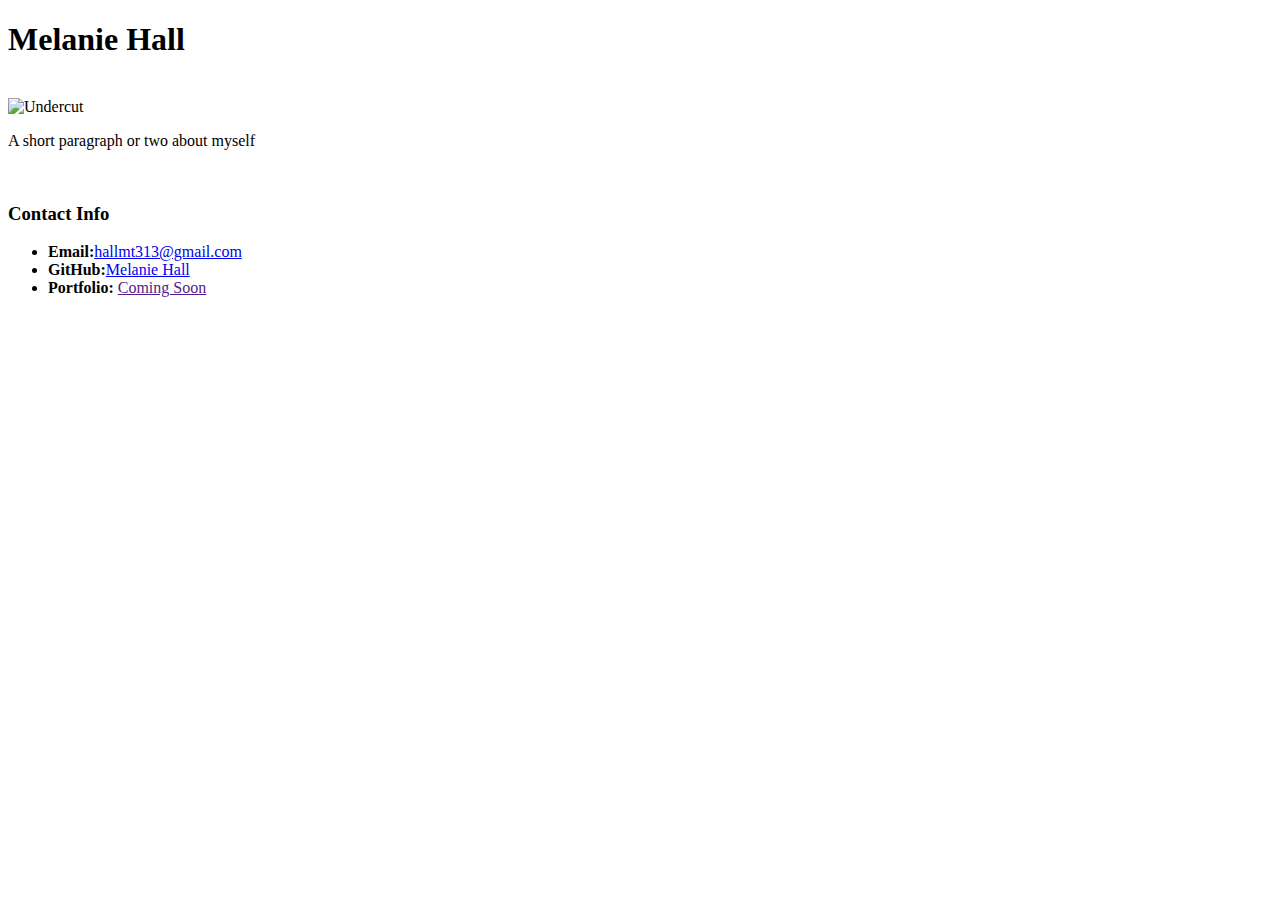
==== index.html @ 94a923c4 "This time with feeling" ====
<!DOCTYPE html>
<!--[if lt IE 7]>      <html class="no-js lt-ie9 lt-ie8 lt-ie7"> <![endif]-->
<!--[if IE 7]>         <html class="no-js lt-ie9 lt-ie8"> <![endif]-->
<!--[if IE 8]>         <html class="no-js lt-ie9"> <![endif]-->
<!--[if gt IE 8]><!--> <html class="no-js"> <!--<![endif]-->
    <head>
        <meta charset="utf-8">
        <meta http-equiv="X-UA-Compatible" content="IE=edge">
        <title>Student Bio</title>
        <meta name="description" content="">
        <meta name="viewport" content="width=device-width, initial-scale=1">
        
    </head>
    <body>
        <!--[if lt IE 7]>
            <p class="browsehappy">You are using an <strong>outdated</strong> browser. Please <a href="#">upgrade your browser</a> to improve your experience.</p>
        <![endif]-->
        <h1>Melanie Hall</h1>
        <script src="" async defer></script>
        <br>
            <img src="Undercut.jpg" alt="Undercut" width="200" height="200">
        <br>
            <p>A short paragraph or two about myself</p>
         <br>
            <h3>Contact Info</h3>
            <ul>
                <li><b>Email:</b><a href="hallmt313@gmail.com">hallmt313@gmail.com</a></li>
                <li><b>GitHub:</b><a href="https://github.com/mhall313">Melanie Hall</a></li>
                <li><b>Portfolio: </b><a href="">Coming Soon</a></li>

            </ul>
    </body>
</html>
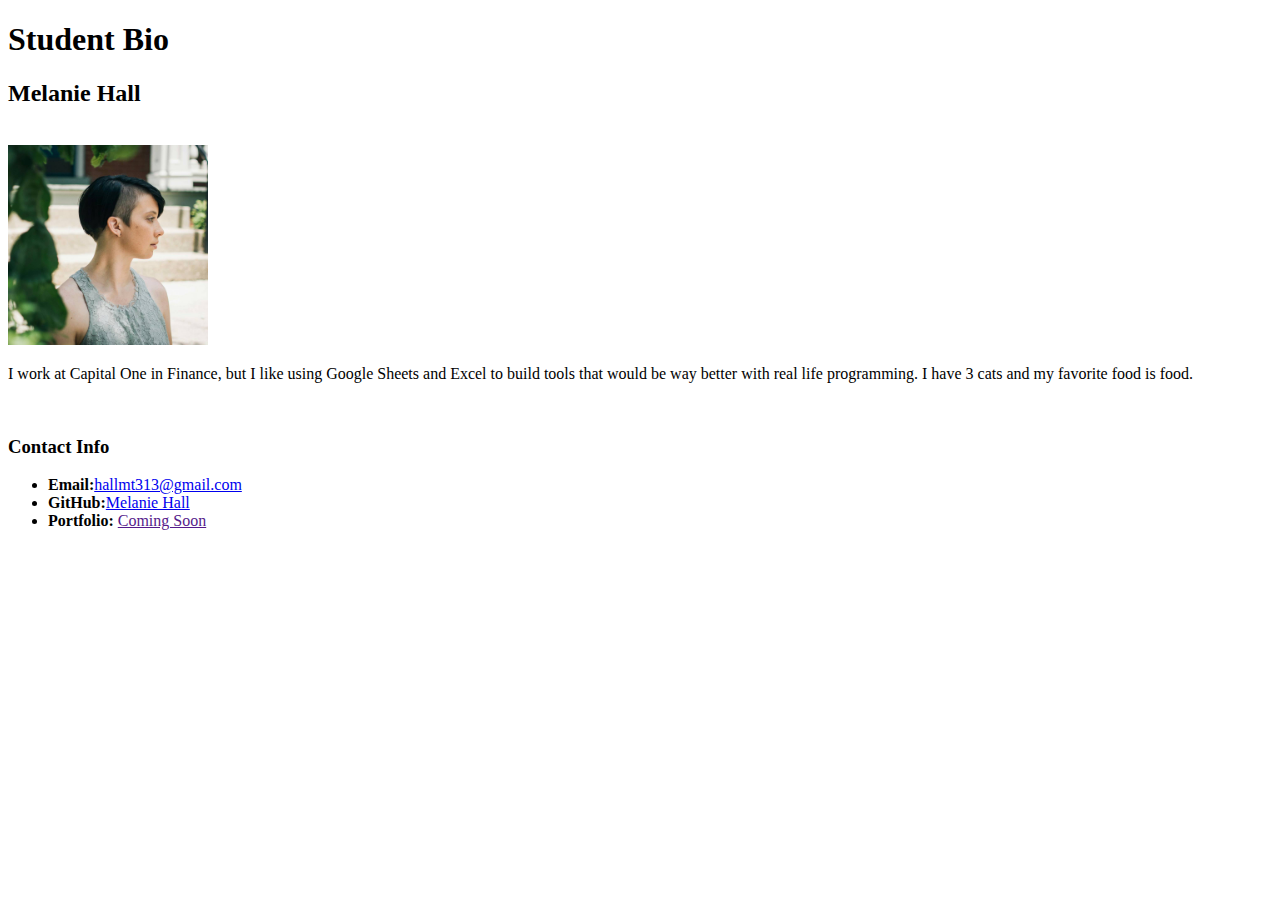
==== commit 43830e14: "About me update" ====
--- a/index.html
+++ b/index.html
@@ -1,7 +1,4 @@
 <!DOCTYPE html>
-<!--[if lt IE 7]>      <html class="no-js lt-ie9 lt-ie8 lt-ie7"> <![endif]-->
-<!--[if IE 7]>         <html class="no-js lt-ie9 lt-ie8"> <![endif]-->
-<!--[if IE 8]>         <html class="no-js lt-ie9"> <![endif]-->
 <!--[if gt IE 8]><!--> <html class="no-js"> <!--<![endif]-->
     <head>
         <meta charset="utf-8">
@@ -12,15 +9,13 @@
         
     </head>
     <body>
-        <!--[if lt IE 7]>
-            <p class="browsehappy">You are using an <strong>outdated</strong> browser. Please <a href="#">upgrade your browser</a> to improve your experience.</p>
-        <![endif]-->
-        <h1>Melanie Hall</h1>
+        <h1>Student Bio</h1>
+        <h2>Melanie Hall</h2>
         <script src="" async defer></script>
         <br>
             <img src="Undercut.jpg" alt="Undercut" width="200" height="200">
         <br>
-            <p>A short paragraph or two about myself</p>
+            <p>I work at Capital One in Finance, but I like using Google Sheets and Excel to build tools that would be way better with real life programming. I have 3 cats and my favorite food is food.</p>
          <br>
             <h3>Contact Info</h3>
             <ul>
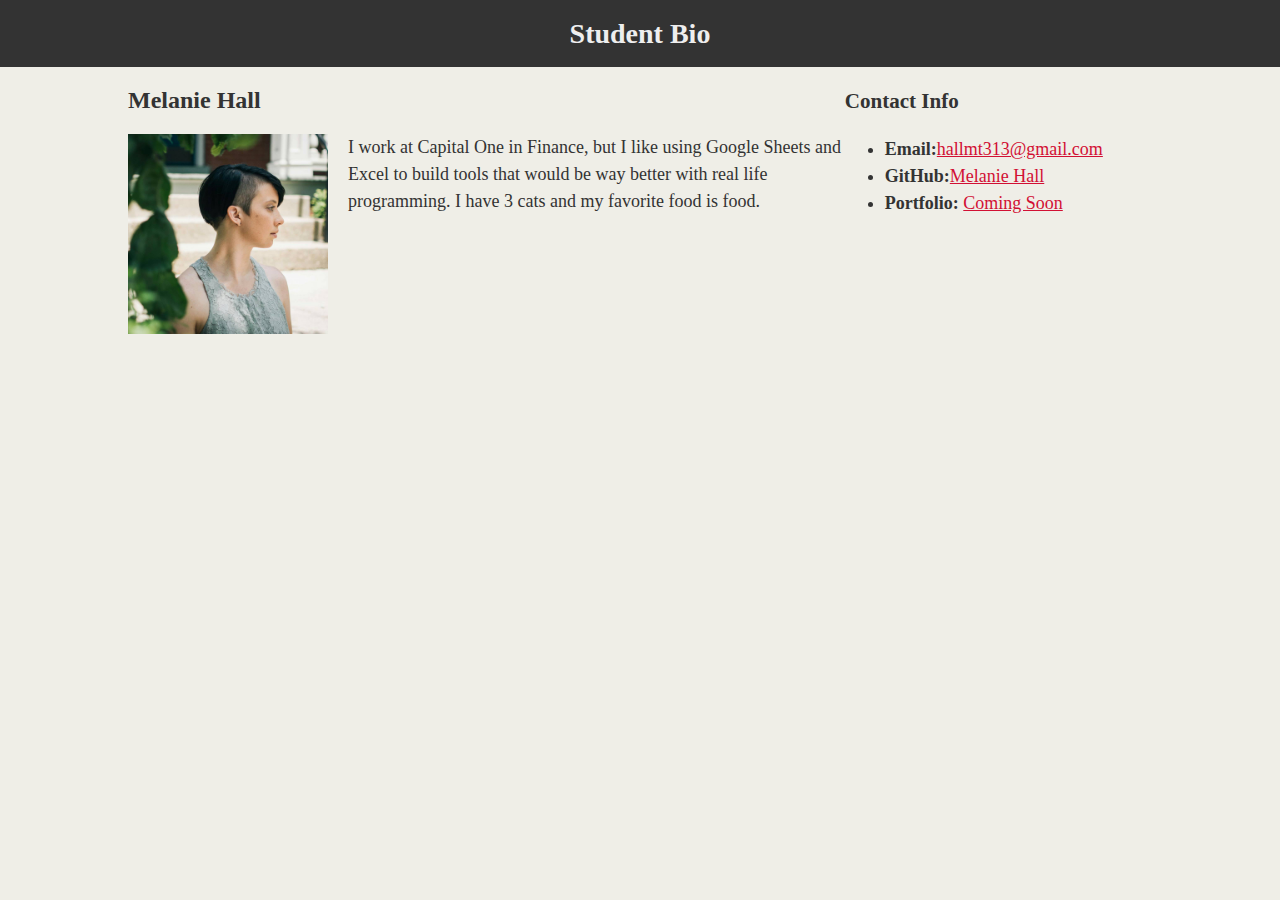
==== commit f81054a3: "Reorg wth" ====
--- a/index.html
+++ b/index.html
@@ -6,23 +6,27 @@
         <title>Student Bio</title>
         <meta name="description" content="">
         <meta name="viewport" content="width=device-width, initial-scale=1">
-        
+        <link rel="stylesheet" type="text/css" href="css/style.css">
     </head>
     <body>
-        <h1>Student Bio</h1>
-        <h2>Melanie Hall</h2>
-        <script src="" async defer></script>
-        <br>
-            <img src="Undercut.jpg" alt="Undercut" width="200" height="200">
-        <br>
-            <p>I work at Capital One in Finance, but I like using Google Sheets and Excel to build tools that would be way better with real life programming. I have 3 cats and my favorite food is food.</p>
-         <br>
-            <h3>Contact Info</h3>
-            <ul>
-                <li><b>Email:</b><a href="hallmt313@gmail.com">hallmt313@gmail.com</a></li>
-                <li><b>GitHub:</b><a href="https://github.com/mhall313">Melanie Hall</a></li>
-                <li><b>Portfolio: </b><a href="">Coming Soon</a></li>
-
-            </ul>
+        <header>
+            <h1>Student Bio</h1>
+        </header>
+        <div class="container">
+                <section id="main-bio">
+                    <h2>Melanie Hall</h2>
+                        <img id="bio-image" src="Undercut.jpg" alt="Undercut" width="200" height="200">
+                        <p>I work at Capital One in Finance, but I like using Google Sheets and Excel to build tools that would be way better with real life programming. I have 3 cats and my favorite food is food.</p>
+                </section>    
+                
+                <section id="contact-info">
+                        <h3>Contact Info</h3>
+                        <ul>
+                            <li><b>Email:</b><a href="hallmt313@gmail.com">hallmt313@gmail.com</a></li>
+                            <li><b>GitHub:</b><a href="https://github.com/mhall313">Melanie Hall</a></li>
+                            <li><b>Portfolio: </b><a href="">Coming Soon</a></li>
+                         </ul>
+                </section>  
+        </div>
     </body>
 </html>--- a/css/style.css
+++ b/css/style.css
@@ -0,0 +1,40 @@
+body {
+    background-color:#efeee7;
+    font-family: "Georgia",Times New Roman,Times,serif;
+    color:#333333;    
+    margin: 0;
+    padding: 0;
+    font-size: 18px;
+    line-height:150%;
+  }  
+h1 {
+    color: #eee;
+    background-color:#333333;
+    margin: 0;
+    font-size:28px;
+    text-align: center;
+    padding-top: 20px;
+    padding-bottom:20px;
+  }  
+h2 {
+    font-size:24px;
+  }
+.container {
+    width: 1024px;
+    margin: 0 auto;
+  }
+#main-bio{
+    float: left;
+    width: 70%;
+}
+#contact-info{
+    float: left;
+    width: 30%;  
+  }
+#bio-image{
+    float: left;
+    margin-right: 20px;
+  }
+a{
+      color:#d21034;
+  }